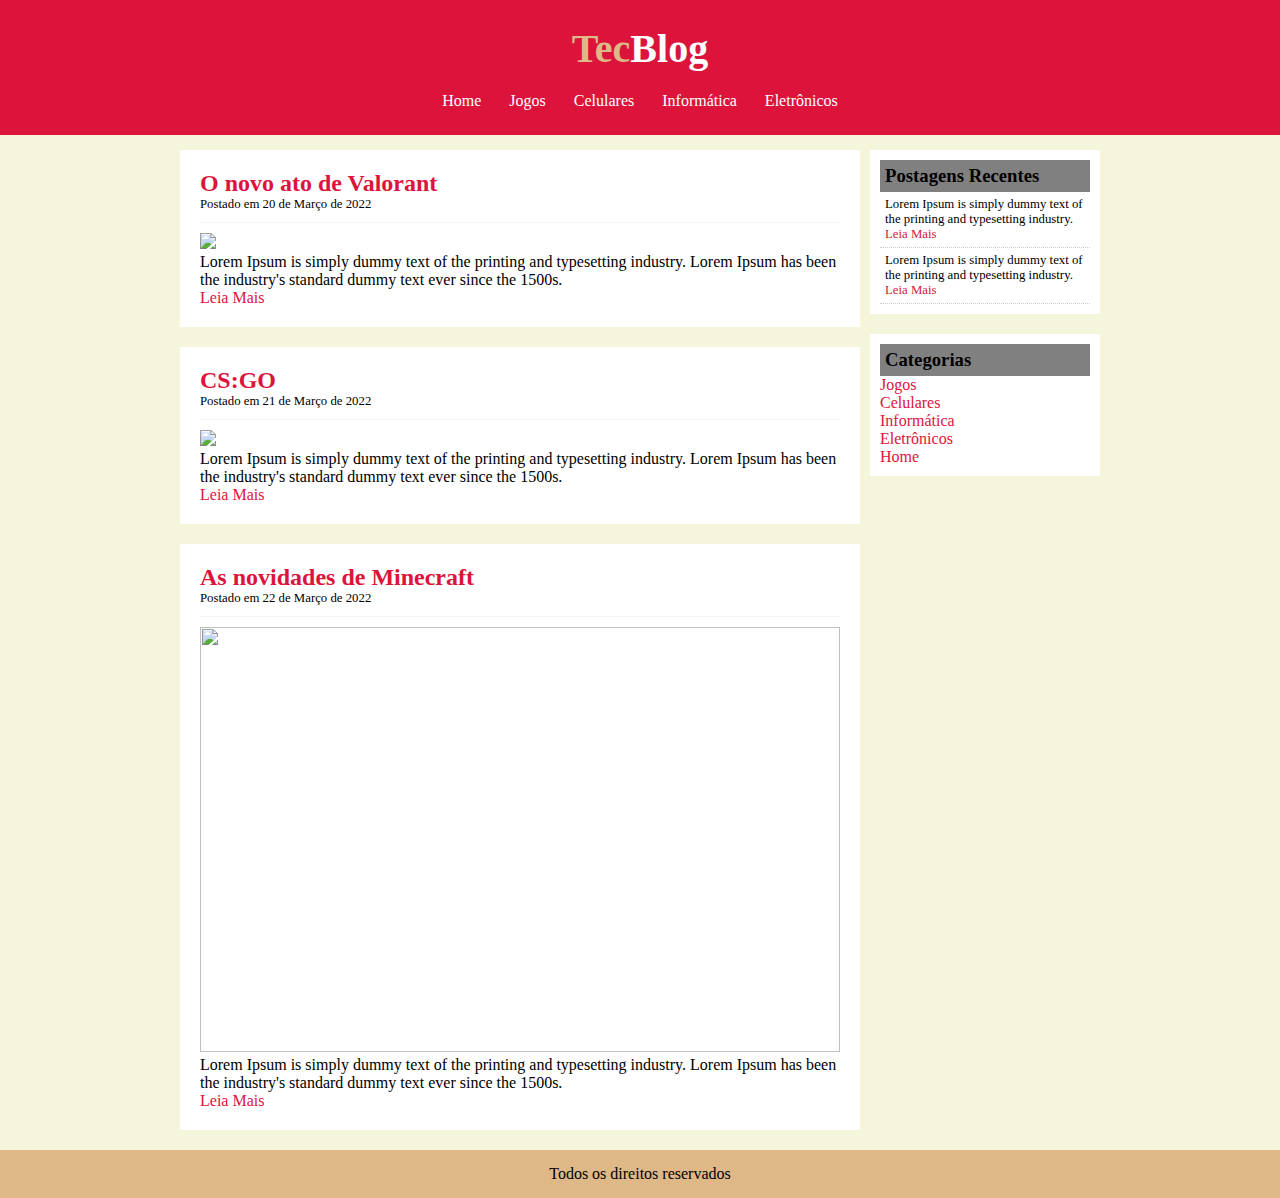
==== celulares.html @ 41a8950f "adicionando páginas dos menus" ====
<!DOCTYPE html>
<html>
	<head>
		<meta charset="utf-8">
		<title>Tecblog - O seu blog de tecnologia</title>
		<link rel="stylesheet" type="text/css" href="estilo.css">
	</head>

	<body>

		<div id="cabeçalho"> <!--início div cabeçalho-->

			<div id="titulo">
				<h1>Tec<span class="branco">Blog</h1></span>
			</div>

			<div id="menu">
			<a href="index.html"> Home </a>
			<a href="jogos.html"> Jogos </a>
			<a href="celulares.html"> Celulares </a>
			<a href="informatica.html"> Informática </a>
			<a href="eletronicos.html"> Eletrônicos </a>
			</div>

		</div> <!--fim div cabeçalho-->


		<div id="conteudo-principal"> <!--início principal-->
			
			<div id="postagens"> <!--inicio id postagens-->

			<div id="postagem">	
			<h2>O novo ato de Valorant</h2>
			<span class="data-postagem">Postado em 20 de Março de 2022</span>

			<img src="celulares1.jpeg" width="640">

			<p>
				Lorem Ipsum is simply dummy text of the printing and typesetting industry. Lorem Ipsum has been the industry's standard dummy text ever since the 1500s.
			</p>
			<a href=""> Leia Mais </a>

			</div>

		<div id="postagem">	
			<h2>CS:GO</h2>
			<span class="data-postagem">Postado em 21 de Março de 2022</span>

			<img src="celulares2.jpg" width="640">

			<p>
				Lorem Ipsum is simply dummy text of the printing and typesetting industry. Lorem Ipsum has been the industry's standard dummy text ever since the 1500s.
			</p>
			<a href=""> Leia Mais </a>
		</div>

		<div id="postagem">	
			<h2>As novidades de Minecraft</h2>
			<span class="data-postagem">Postado em 22 de Março de 2022</span>

			<img src="celulares3.jpg" width="640" height="425">

			<p>
				Lorem Ipsum is simply dummy text of the printing and typesetting industry. Lorem Ipsum has been the industry's standard dummy text ever since the 1500s.
			</p>
			<a href=""> Leia Mais </a>
		</div>

		</div> <!--fim id postagens-->

			<div id="lateral"> <!-- inicio barra lateral-->
				<div class="conteudo-lateral">
					<h3>Postagens Recentes</h3>

					<div class="postagem-lateral"> 
						<p>Lorem Ipsum is simply dummy text of the printing and typesetting industry.</p>
						<a href="">Leia Mais </a>
					</div>

					<div class="postagem-lateral"> 
						<p>Lorem Ipsum is simply dummy text of the printing and typesetting industry.</p>
						<a href="">Leia Mais </a>
					</div>

				</div> <!--fim conteudo lateral-->

					<div class="conteudo-lateral"> <!--inicio conteudo lateral-->
						<h3>Categorias</h3>
						
						<a href="jogos.html">Jogos</a><br>
						<a href="celulares.html">Celulares</a><br>
						<a href="informatica.html">Informática</a><br>
						<a href="eletronicos">Eletrônicos</a><br>
						<a href="index.html">Home</a>
					</div>
				</div> <!--fim conteudo lateral-->

			</div> <!--fim barra lateral-->


			<div id="rodape">
				Todos os direitos reservados
			</div>
		</div> <!--fim principal-->


</body>
</html>
---- estilo.css ----
* {
	margin: 0px;
	padding: 0px;
}

body {
	background-color: #F5F5DC;
	font-size: 1em;
}

/*cabeçalho*/

#cabeçalho {
	padding: 15px;
	text-align: center;
	background-color: #DC143C;
}

/*formatação de título*/
#titulo, #menu {
	padding: 10px;
}

a {
	text-decoration: none;
}

/*formatação de links*/

#cabeçalho a:link, #cabeçalho a:visited {
	color: #FFF;
	padding: 8px 12px;
}

#cabeçalho a:hover {
	color: #DC143C;
	background-color: #FFF;
	text-decoration: none;
}

a:link, a:visited {
	color: #DC143C;
}

a:hover {
	text-decoration: underline;
}


/*formatações gerais*/

#conteudo-principal {
	width: 920px;
	margin: 0 auto;
	padding: 15px;
}

#postagem {
	background-color: white;
	padding: 20px;
	margin-bottom: 20px;
}



#postagens {
	width: 680px;
	float: left;
}

.data-postagem {
	font-size: 0.8em;
	border-bottom: 1px solid #f4f4f4;
	padding-bottom: 10px;
	margin-bottom: 10px;
	display: block;
}

.branco {
	color: white;
}

#rodape {
	clear: both;
	background-color: #DEB887;
	text-align: center;
	padding: 15px;
}

#lateral {
	width: 230px;
	float: right;
}

.conteudo-lateral {
	padding: 10px;
	margin-bottom: 20px;
	background-color: white;

}

.postagem-lateral {
	padding: 5px;
	font-size: 0.8em;
	border-bottom: 1px dotted #CCC; 
}

h1 {
	color: #DEB887;
	font-size: 2.5em;
}

h2 {
	color: #DC143C;
}

h3 {
	background-color: gray;
	padding: 5px;
}
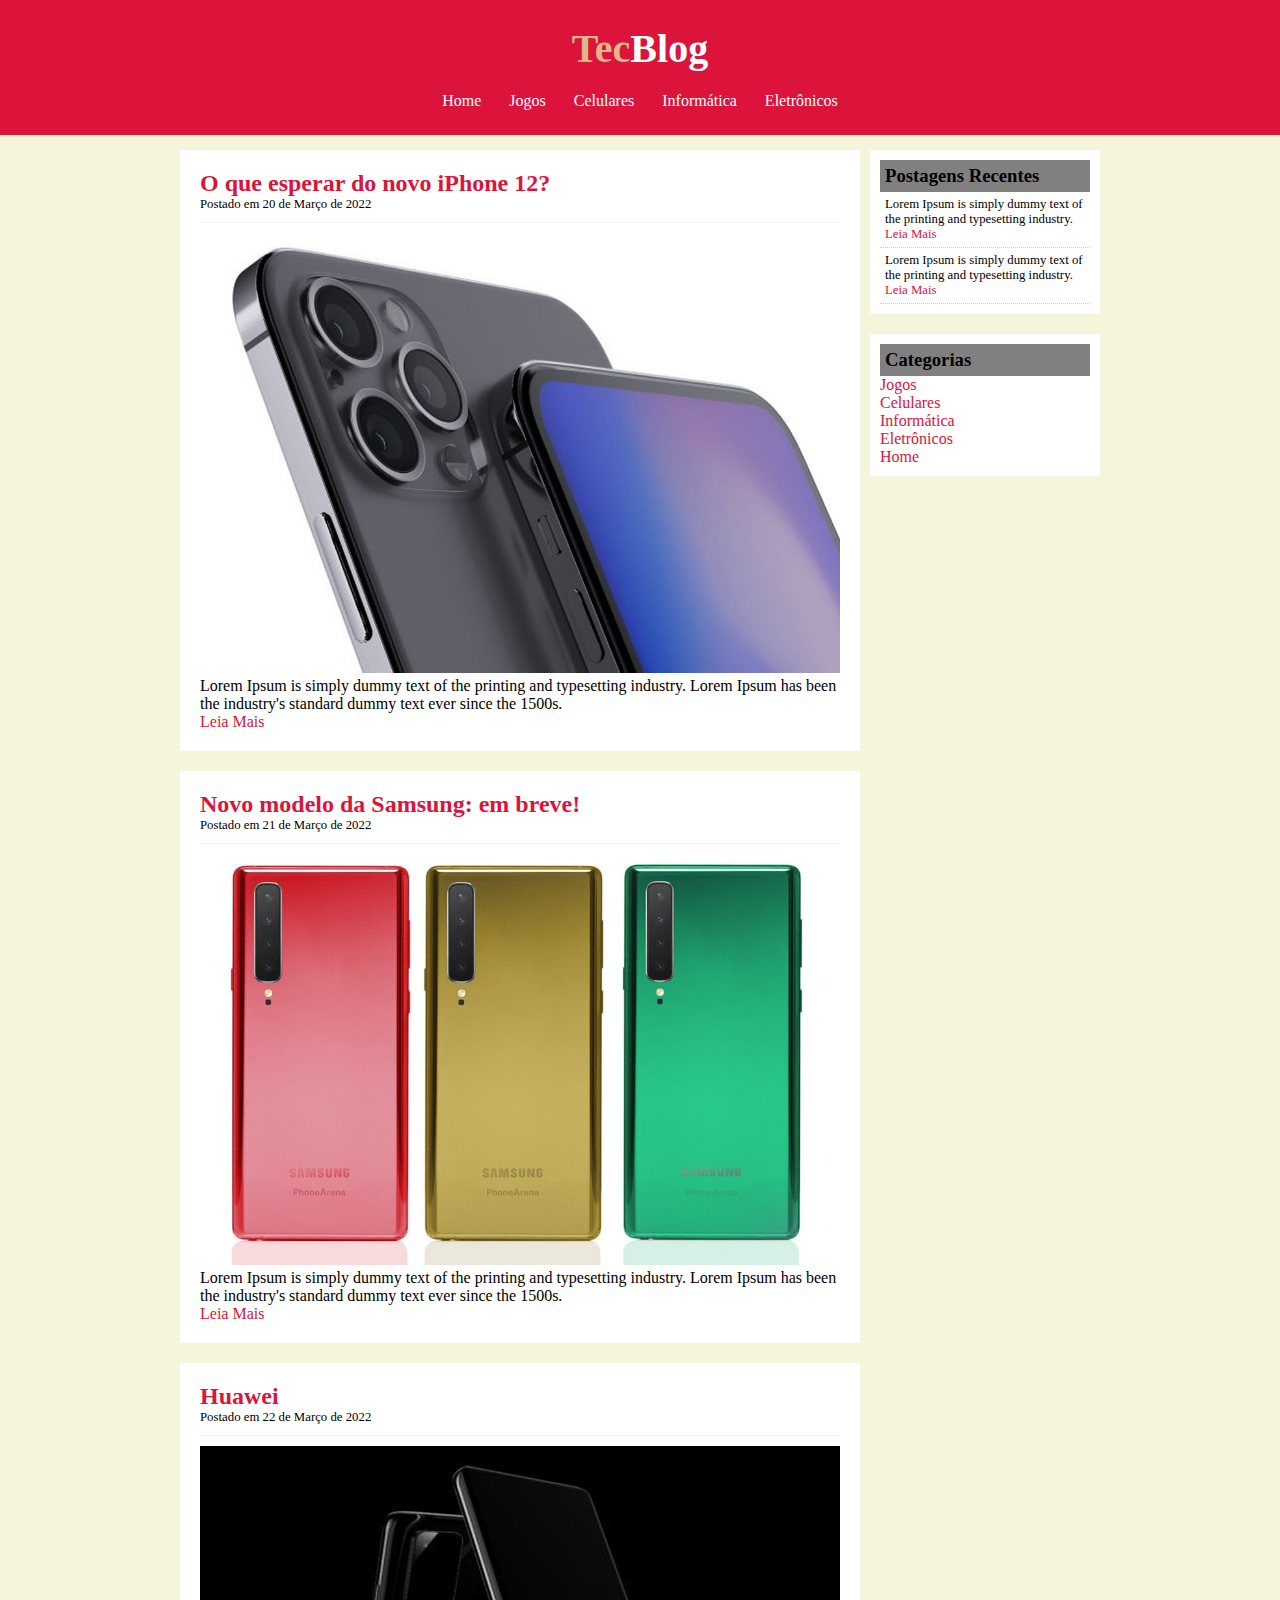
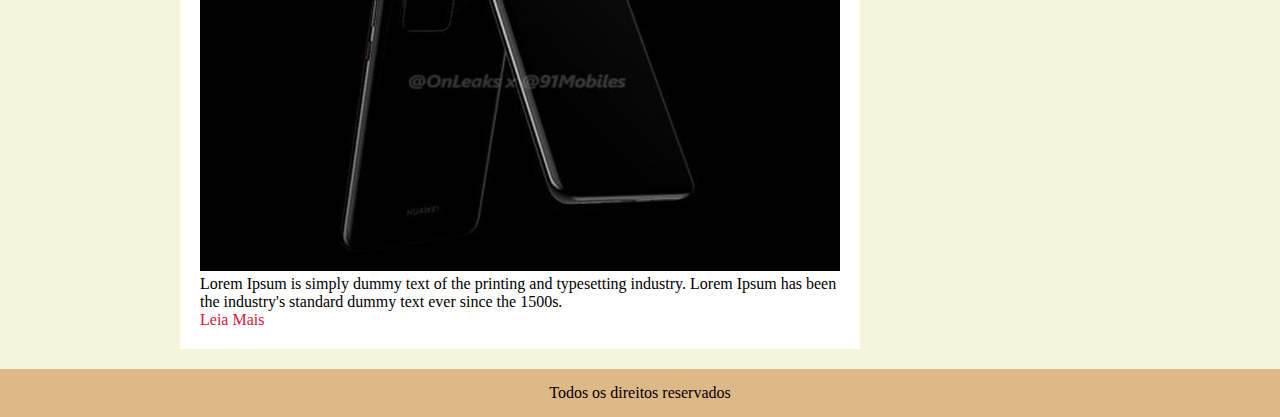
==== commit 9d7c3dd5: "adicionando alert e imagens" ====
--- a/celulares.html
+++ b/celulares.html
@@ -18,8 +18,8 @@
 			<a href="index.html"> Home </a>
 			<a href="jogos.html"> Jogos </a>
 			<a href="celulares.html"> Celulares </a>
-			<a href="informatica.html"> Informática </a>
-			<a href="eletronicos.html"> Eletrônicos </a>
+			<a href="#" onclick="construcao()"> Informática </a>
+			<a href="#" onclick="construcao()"> Eletrônicos </a>
 			</div>
 
 		</div> <!--fim div cabeçalho-->
@@ -30,7 +30,7 @@
 			<div id="postagens"> <!--inicio id postagens-->
 
 			<div id="postagem">	
-			<h2>O novo ato de Valorant</h2>
+			<h2>O que esperar do novo iPhone 12?</h2>
 			<span class="data-postagem">Postado em 20 de Março de 2022</span>
 
 			<img src="celulares1.jpeg" width="640">
@@ -43,7 +43,7 @@
 			</div>
 
 		<div id="postagem">	
-			<h2>CS:GO</h2>
+			<h2>Novo modelo da Samsung: em breve!</h2>
 			<span class="data-postagem">Postado em 21 de Março de 2022</span>
 
 			<img src="celulares2.jpg" width="640">
@@ -55,7 +55,7 @@
 		</div>
 
 		<div id="postagem">	
-			<h2>As novidades de Minecraft</h2>
+			<h2>Huawei</h2>
 			<span class="data-postagem">Postado em 22 de Março de 2022</span>
 
 			<img src="celulares3.jpg" width="640" height="425">
@@ -89,8 +89,8 @@
 						
 						<a href="jogos.html">Jogos</a><br>
 						<a href="celulares.html">Celulares</a><br>
-						<a href="informatica.html">Informática</a><br>
-						<a href="eletronicos">Eletrônicos</a><br>
+						<a href="#" onclick="construcao()"> Informática </a><br>
+						<a href="#" onclick="construcao()"> Eletrônicos </a><br>
 						<a href="index.html">Home</a>
 					</div>
 				</div> <!--fim conteudo lateral-->
--- a/estilo.css
+++ b/estilo.css
@@ -61,7 +61,8 @@
 	margin-bottom: 20px;
 }
 
-
+/* essa tag "postagens" só foi usada, senão o conteudo da imagem
+pra baixo, ocuparia  tela inteira e não o espaço branco*/
 
 #postagens {
 	width: 680px;
